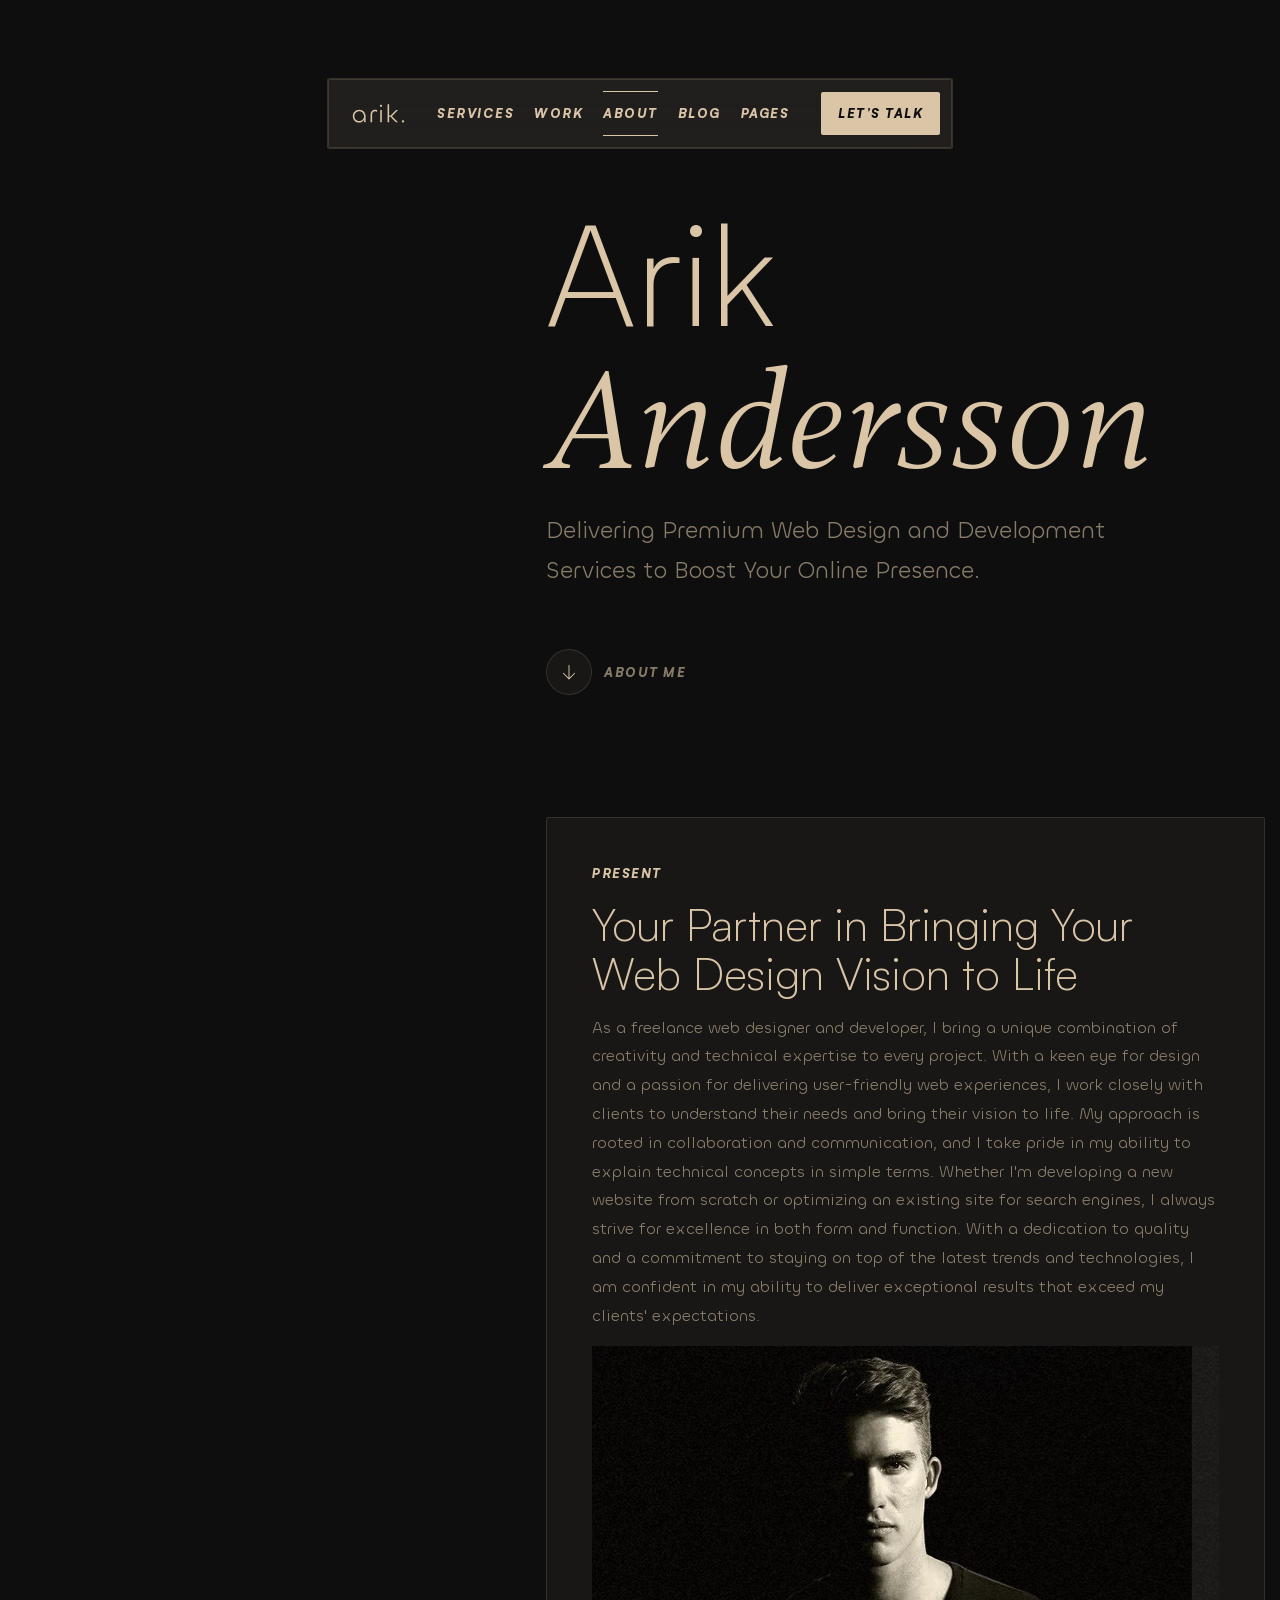
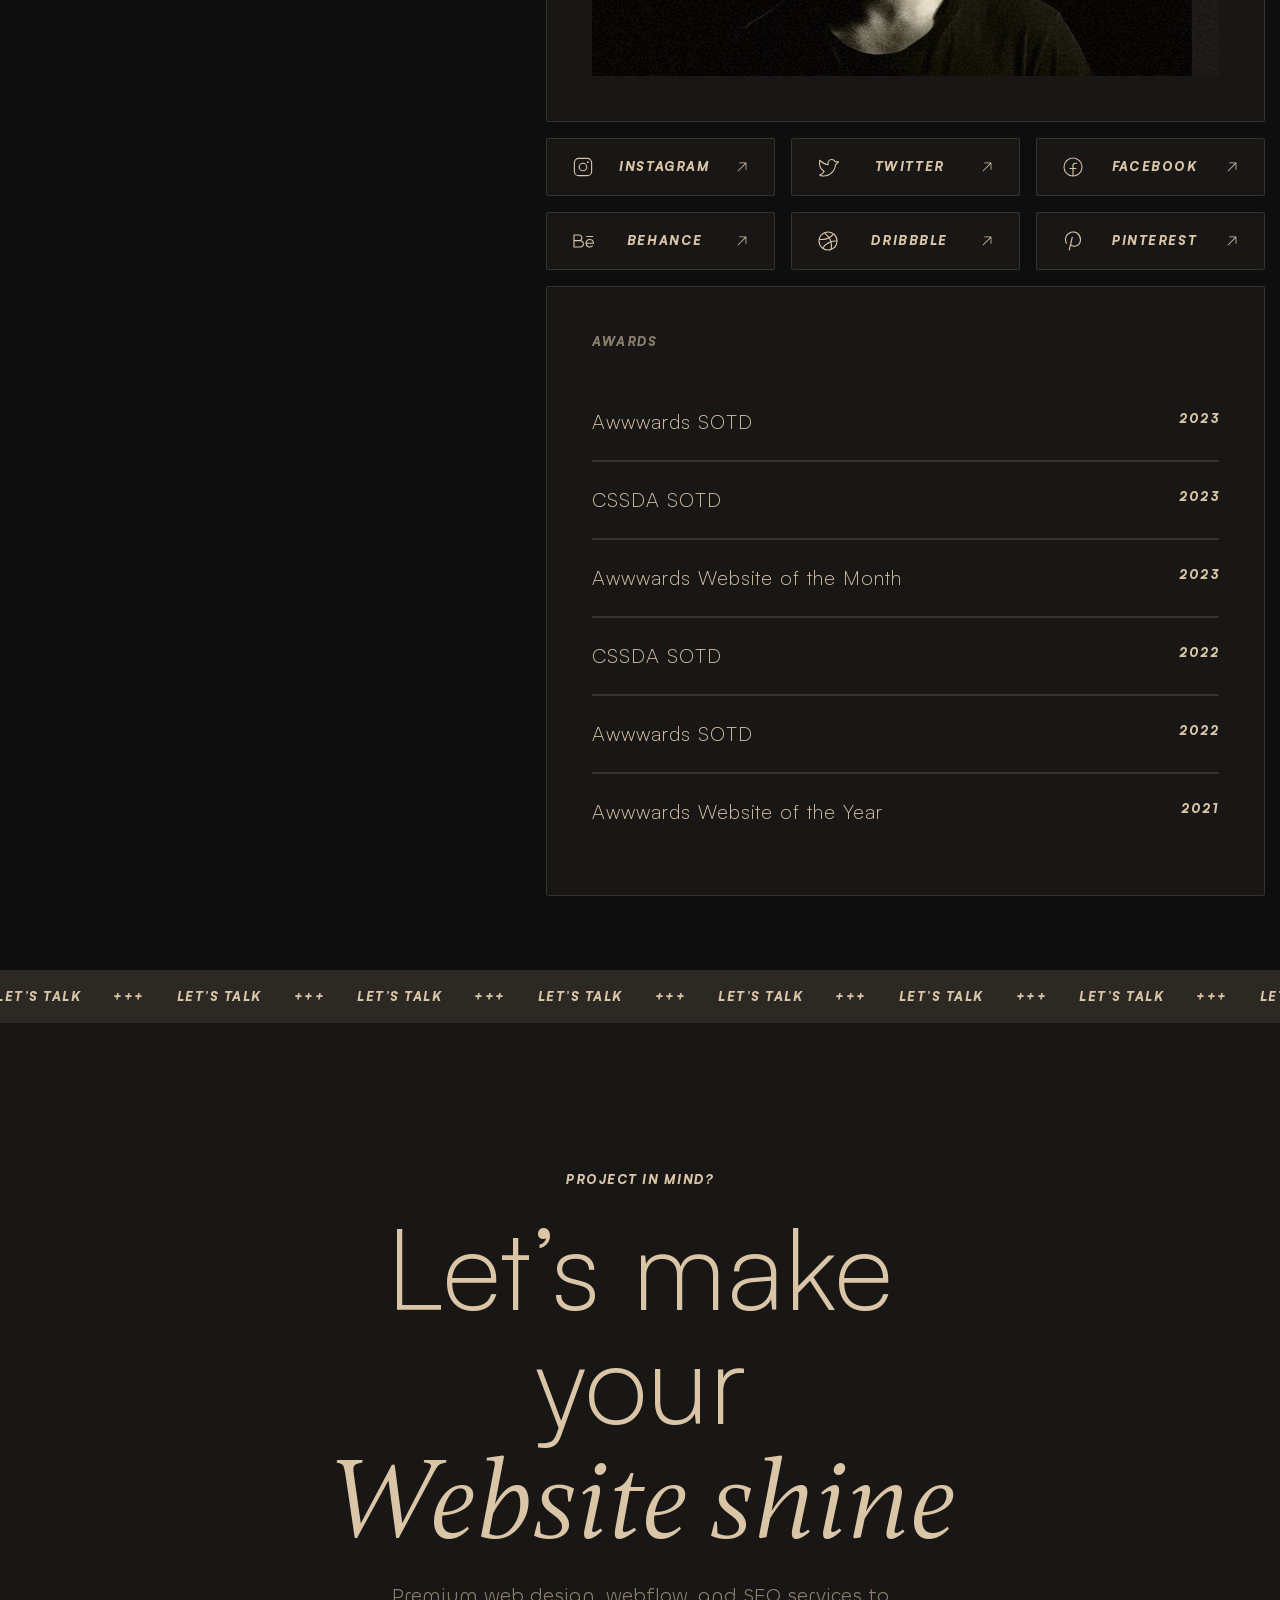
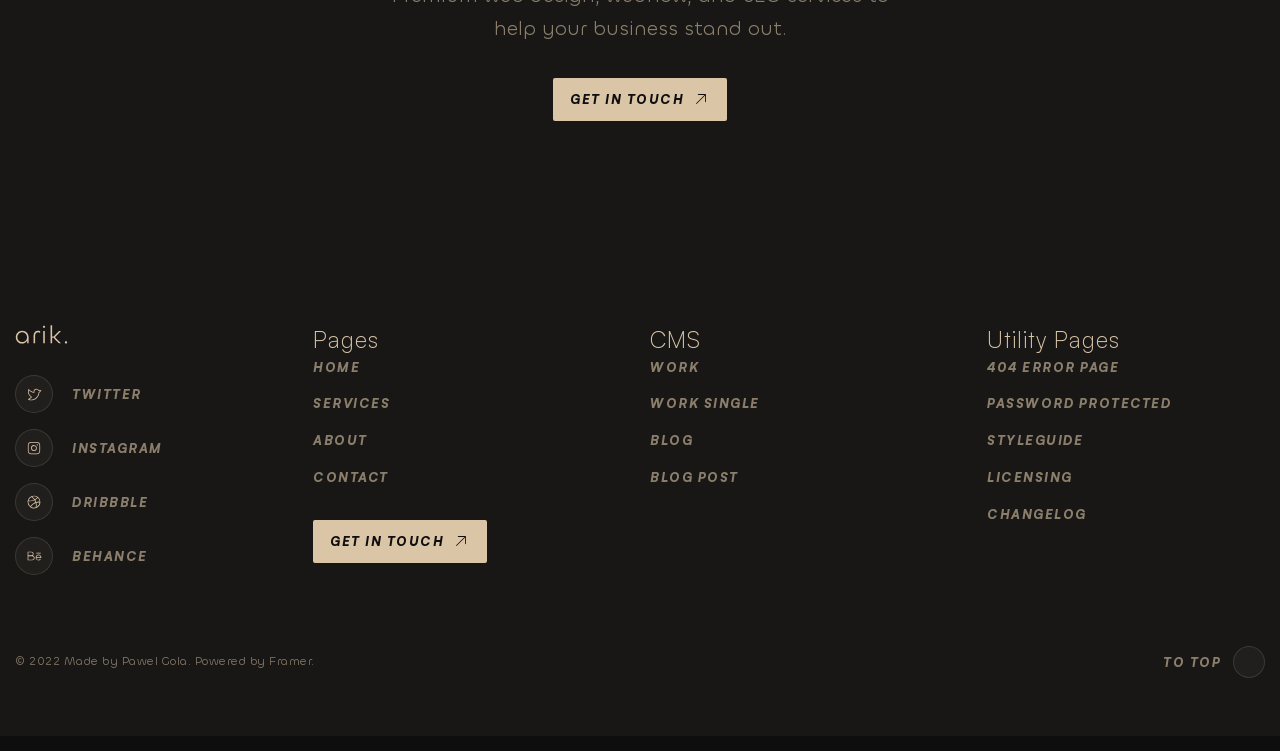
==== about.html @ 4233f66c "Updates" ====
<!doctype html>
<html lang="en">
	<head>
		<meta charset="UTF-8">
		<meta name="viewport" content="width=device-width, initial-scale=1.0">
		<link rel="preload" href="./assets/fonts/Satoshi-Regular.woff2" as="font" type="font/woff2" crossorigin="anonymous">
		<link rel="preload" href="./assets/fonts/Satoshi-MediumItalic.woff2" as="font" type="font/woff2" crossorigin="anonymous">
		<link rel="preload" href="./assets/fonts/Satoshi-Medium.woff2" as="font" type="font/woff2" crossorigin="anonymous">
		<link rel="preload" href="./assets/fonts/Satoshi-LightItalic.woff2" as="font" type="font/woff2" crossorigin="anonymous">
		<link rel="preload" href="./assets/fonts/Satoshi-Light.woff2" as="font" type="font/woff2" crossorigin="anonymous">
		<link rel="preload" href="./assets/fonts/Satoshi-Italic.woff2" as="font" type="font/woff2" crossorigin="anonymous">
		<link rel="preload" href="./assets/fonts/Satoshi-BoldItalic.woff2" as="font" type="font/woff2" crossorigin="anonymous">
		<link rel="preload" href="./assets/fonts/Satoshi-Bold.woff2" as="font" type="font/woff2" crossorigin="anonymous">
		<link rel="preload" href="./assets/fonts/Satoshi-BlackItalic.woff2" as="font" type="font/woff2" crossorigin="anonymous">
		<link rel="preload" href="./assets/fonts/Satoshi-Black.woff2" as="font" type="font/woff2" crossorigin="anonymous">
		<link rel="preload" href="./assets/fonts/Gambetta-VariableItalic.woff2" as="font" type="font/woff2" crossorigin="anonymous">
		<link rel="preload" href="./assets/fonts/Gambetta-Variable.woff2" as="font" type="font/woff2" crossorigin="anonymous">
		<link rel="preload" href="./assets/fonts/Gambetta-SemiboldItalic.woff2" as="font" type="font/woff2" crossorigin="anonymous">
		<link rel="preload" href="./assets/fonts/Gambetta-Semibold.woff2" as="font" type="font/woff2" crossorigin="anonymous">
		<link rel="preload" href="./assets/fonts/Gambetta-Regular.woff2" as="font" type="font/woff2" crossorigin="anonymous">
		<link rel="preload" href="./assets/fonts/Gambetta-MediumItalic.woff2" as="font" type="font/woff2" crossorigin="anonymous">
		<link rel="preload" href="./assets/fonts/Gambetta-Medium.woff2" as="font" type="font/woff2" crossorigin="anonymous">
		<link rel="preload" href="./assets/fonts/Gambetta-LightItalic.woff2" as="font" type="font/woff2" crossorigin="anonymous">
		<link rel="preload" href="./assets/fonts/Gambetta-Light.woff2" as="font" type="font/woff2" crossorigin="anonymous">
		<link rel="preload" href="./assets/fonts/Gambetta-Italic.woff2" as="font" type="font/woff2" crossorigin="anonymous">
		<link rel="preload" href="./assets/fonts/Gambetta-BoldItalic.woff2" as="font" type="font/woff2" crossorigin="anonymous">
		<link rel="preload" href="./assets/fonts/Gambetta-Bold.woff2" as="font" type="font/woff2" crossorigin="anonymous">
		<link rel="preload" href="./assets/fonts/Chillax-Semibold.woff2" as="font" type="font/woff2" crossorigin="anonymous">
		<link rel="preload" href="./assets/fonts/Chillax-Regular.woff2" as="font" type="font/woff2" crossorigin="anonymous">
		<link rel="preload" href="./assets/fonts/Chillax-Medium.woff2" as="font" type="font/woff2" crossorigin="anonymous">
		<link rel="preload" href="./assets/fonts/Chillax-Light.woff2" as="font" type="font/woff2" crossorigin="anonymous">
		<link rel="preload" href="./assets/fonts/Chillax-Extralight.woff2" as="font" type="font/woff2" crossorigin="anonymous">
		<link rel="preload" href="./assets/fonts/Chillax-Bold.woff2" as="font" type="font/woff2" crossorigin="anonymous">
		<link rel="shortcut icon" href="./assets/img/favicon.ico">
		<title>Arik page</title>
		<script type="module" crossorigin="" src="./js/common.min.js?v=1779692526344"></script>
		<script type="module" crossorigin="" src="./js/main.min.js?v=1779692526344"></script>
		<script type="module" crossorigin="" src="./js/social.min.js?v=1779692526344"></script>
		<script type="module" crossorigin="" src="./js/showcase.min.js?v=1779692526344"></script>
		<link rel="stylesheet" crossorigin="" href="./css/main.min.css?v=1779692526344">
		<link rel="stylesheet" crossorigin="" href="./css/social.min.css?v=1779692526344">
		<link rel="stylesheet" crossorigin="" href="./css/showcase.min.css?v=1779692526344">
		<link rel="stylesheet" crossorigin="" href="./css/about.min.css?v=1779692526344">
	</head>
	<body>
		<div class="wrapper">
			<header data-fls-header="" class="header" data-fls-header-scroll="" data-fls-header-scroll-show="">
				<div class="header__container">
					<div class="header__body">
						<div class="header__logo">
							<a href="/" class="logo">
								<img class="logo__img" src="./assets/img/logo/logo.svg" alt="Logo">
							</a>
						</div>
						<div class="header__menu menu">
							<nav class="menu__body">
								<ul class="menu__list">
									<li class="menu__item">
										<a href="#" class="menu__link">Services</a>
									</li>
									<li class="menu__item">
										<a href="#" class="menu__link">Work</a>
									</li>
									<li class="menu__item menu__item_active">
										<a href="#" class="menu__link">About</a>
									</li>
									<li class="menu__item">
										<a href="#" class="menu__link">Blog</a>
									</li>
									<li class="menu__item">
										<a href="#" class="menu__link">Pages</a>
									</li>
								</ul>
							</nav>
						</div>
						<a href="#" data-fls-buttons="" class="button button_colored">Let’s talk</a>
						<button type="button" data-fls-menu="" class="icon-menu">
							<span></span>
						</button>
					</div>
				</div>
			</header>
			<main class="page page_about">
				<section class="showcase" data-fls-showcase="">
					<div class="showcase__container">
						<div class="showcase-aside" data-fls-dynamic=".showcase-main__heading, 991.98, 1">
							<div class="showcase-aside__img">
								<picture>
									<source media="(max-width: 600px)" srcset="./assets/img/hero/hero-600.webp" type="image/webp">
									<source srcset="./assets/img/hero/hero.webp" type="image/webp">
									<img alt="showcase hero" src="./assets/img/hero/hero.webp">
								</picture>
							</div>
						</div>
						<div class="showcase-main">
							<div class="showcase-main__heading">
								<div data-fls-blockhead="" class="blockhead blockhead_large">
									<div class="blockhead__content">
										<h1 class="blockhead__title">
											Arik
											<br>
											<span class="blockhead__subtitle">Andersson</span>
										</h1>
										<!-- text -->
										<div class="blockhead__text">
											<p>
												Delivering Premium Web Design and Development
								Services to Boost Your Online Presence.
											</p>
										</div>
									</div>
								</div>
								<button class="link link_large link_down" data-fls-buttonslink="" data-fls-scrollto-header="" data-fls-scrollto=".showcase-present">
									<span class="link__icon">
										<svg>
											<use xlink:href="./assets/img/spritemap.svg#sprite-arrow-down-light"></use>
										</svg>
									</span>
									<span class="link__text">About Me</span>
								</button>
							</div>
							<div class="showcase-content">
								<article class="showcase-content__present showcase-present">
									<div class="showcase-present__label">Present</div>
									<div class="showcase-present__title">
										<h2>Your Partner in Bringing Your Web Design Vision to
							Life</h2>
									</div>
									<div class="showcase-present__text">
										<p>
											As a freelance web designer and developer, I bring a
							unique combination of creativity and technical expertise
							to every project. With a keen eye for design and a
							passion for delivering user-friendly web experiences, I
							work closely with clients to understand their needs and
							bring their vision to life. My approach is rooted in
							collaboration and communication, and I take pride in my
							ability to explain technical concepts in simple terms.
							Whether I'm developing a new website from scratch or
							optimizing an existing site for search engines, I always
							strive for excellence in both form and function. With a
							dedication to quality and a commitment to staying on top
							of the latest trends and technologies, I am confident in
							my ability to deliver exceptional results that exceed my
							clients' expectations.
										</p>
									</div>
									<div class="showcase-present__img">
										<picture>
											<source media="(max-width: 600px)" srcset="./assets/img/showcase/showcase-600.webp" type="image/webp">
											<source srcset="./assets/img/showcase/showcase.webp" type="image/webp">
											<img alt="showcase profile" src="./assets/img/showcase/showcase.webp">
										</picture>
									</div>
								</article>
								<div class="showcase-content__social showcase-social">
									<div class="showcase-social__list">
										<a href="#" target="_blank" class="social-link" data-fls-social="">
											<span class="social-link__icon">
												<svg class="social-link__svg">
													<use xlink:href="./assets/img/spritemap.svg#sprite-instagram-logo-light"></use>
												</svg>
											</span>
											<span class="social-link__text">Instagram</span>
											<span class="social-link__arrow">
												<svg class="social-link__svg">
													<use xlink:href="./assets/img/spritemap.svg#sprite-arrow-up-right-light"></use>
												</svg>
											</span>
										</a>
										<a href="#" target="_blank" class="social-link" data-fls-social="">
											<span class="social-link__icon">
												<svg class="social-link__svg">
													<use xlink:href="./assets/img/spritemap.svg#sprite-twitter-logo-light"></use>
												</svg>
											</span>
											<span class="social-link__text">twitter</span>
											<span class="social-link__arrow">
												<svg class="social-link__svg">
													<use xlink:href="./assets/img/spritemap.svg#sprite-arrow-up-right-light"></use>
												</svg>
											</span>
										</a>
										<a href="#" target="_blank" class="social-link" data-fls-social="">
											<span class="social-link__icon">
												<svg class="social-link__svg">
													<use xlink:href="./assets/img/spritemap.svg#sprite-facebook-logo-light"></use>
												</svg>
											</span>
											<span class="social-link__text">facebook</span>
											<span class="social-link__arrow">
												<svg class="social-link__svg">
													<use xlink:href="./assets/img/spritemap.svg#sprite-arrow-up-right-light"></use>
												</svg>
											</span>
										</a>
										<a href="#" target="_blank" class="social-link" data-fls-social="">
											<span class="social-link__icon">
												<svg class="social-link__svg">
													<use xlink:href="./assets/img/spritemap.svg#sprite-behance-logo-light"></use>
												</svg>
											</span>
											<span class="social-link__text">behance</span>
											<span class="social-link__arrow">
												<svg class="social-link__svg">
													<use xlink:href="./assets/img/spritemap.svg#sprite-arrow-up-right-light"></use>
												</svg>
											</span>
										</a>
										<a href="#" target="_blank" class="social-link" data-fls-social="">
											<span class="social-link__icon">
												<svg class="social-link__svg">
													<use xlink:href="./assets/img/spritemap.svg#sprite-dribbble-logo-light"></use>
												</svg>
											</span>
											<span class="social-link__text">dribbble</span>
											<span class="social-link__arrow">
												<svg class="social-link__svg">
													<use xlink:href="./assets/img/spritemap.svg#sprite-arrow-up-right-light"></use>
												</svg>
											</span>
										</a>
										<a href="#" target="_blank" class="social-link" data-fls-social="">
											<span class="social-link__icon">
												<svg class="social-link__svg">
													<use xlink:href="./assets/img/spritemap.svg#sprite-pinterest-logo-light"></use>
												</svg>
											</span>
											<span class="social-link__text">pinterest</span>
											<span class="social-link__arrow">
												<svg class="social-link__svg">
													<use xlink:href="./assets/img/spritemap.svg#sprite-arrow-up-right-light"></use>
												</svg>
											</span>
										</a>
									</div>
								</div>
								<div class="showcase-content__awards showcase-awards">
									<div class="showcase-awards__label">Awards</div>
									<div class="showcase-awards__list">
										<div class="showcase-awards__item">
											<div class="showcase-awards__award">Awwwards SOTD</div>
											<time datetime="2023" class="showcase-awards__year">2023</time>
										</div>
										<div class="showcase-awards__item">
											<div class="showcase-awards__award">CSSDA SOTD</div>
											<time datetime="2023" class="showcase-awards__year">2023</time>
										</div>
										<div class="showcase-awards__item">
											<div class="showcase-awards__award">Awwwards Website of
								the Month</div>
											<time datetime="2023" class="showcase-awards__year">2023</time>
										</div>
										<div class="showcase-awards__item">
											<div class="showcase-awards__award">CSSDA SOTD</div>
											<time datetime="2022" class="showcase-awards__year">2022</time>
										</div>
										<div class="showcase-awards__item">
											<div class="showcase-awards__award">Awwwards SOTD</div>
											<time datetime="2022" class="showcase-awards__year">2022</time>
										</div>
										<div class="showcase-awards__item">
											<div class="showcase-awards__award">Awwwards Website of
								the Year</div>
											<time datetime="2023" class="showcase-awards__year">2021</time>
										</div>
									</div>
								</div>
							</div>
						</div>
					</div>
				</section>
			</main>
			<section class="service" data-fls-service="" data-fls-watcher="" data-fls-watcher-once="">
				<div class="talk" data-fls-talk="">
					<div class="talk__content" data-fls-marquee="" data-fls-marquee-speed="300" data-fls-marquee-direction="right">
						<div class="talk__item">Let’s talk</div>
						<div class="talk__item talk__item_divider">+++</div>
					</div>
				</div>
				<div class="service__container">
					<div class="service__content">
						<div data-fls-blockhead="" class="blockhead">
							<div class="blockhead__container">
								<div class="blockhead__content">
									<!-- label -->
									<div class="blockhead__label">Project in mind?</div>
									<!-- title -->
									<h2 class="blockhead__title">
										Let’s make your
										<br>
										<span class="blockhead__subtitle">Website shine</span>
									</h2>
									<div class="blockhead__text">
										<p>Premium web design, webflow, and SEO services to help your business stand out.</p>
									</div>
								</div>
							</div>
						</div>
						<button type="button" data-fls-buttons="" class="button button_icon button_colored">
							Get in touch
							<svg>
								<use xlink:href="./assets/img/spritemap.svg#sprite-arrow-up-right-light"></use>
							</svg>
						</button>
					</div>
				</div>
			</section>
			<footer data-fls-footer="" class="footer">
				<div class="footer__container">
					<div class="footer__content">
						<div class="footer-body">
							<div class="footer-body__content">
								<a href="/" class="logo">
									<img class="logo__img" src="./assets/img/logo/logo.svg" alt="Logo" loading="lazy" decoding="async">
								</a>
								<ul class="footer-body__list">
									<li class="footer-body__item">
										<a href="#" class="badge" data-fls-badge="" data-social-link="twitter">
											<svg>
												<use xlink:href="./assets/img/spritemap.svg#sprite-twitter-logo-light"></use>
											</svg>
										</a>
									</li>
									<li class="footer-body__item">
										<a href="#" class="badge" data-fls-badge="" data-social-link="instagram">
											<svg>
												<use xlink:href="./assets/img/spritemap.svg#sprite-instagram-logo-light"></use>
											</svg>
										</a>
									</li>
									<li class="footer-body__item">
										<a href="#" class="badge" data-fls-badge="" data-social-link="Dribbble">
											<svg>
												<use xlink:href="./assets/img/spritemap.svg#sprite-dribbble-logo-light"></use>
											</svg>
										</a>
									</li>
									<li class="footer-body__item">
										<a href="#" class="badge" data-fls-badge="" data-social-link="Behance">
											<svg>
												<use xlink:href="./assets/img/spritemap.svg#sprite-behance-logo-light"></use>
											</svg>
										</a>
									</li>
								</ul>
							</div>
							<div class="footer-nav">
								<div class="footer-nav__menus" data-fls-spollers="768.98">
									<details class="footer-nav__menu">
										<summary class="spollers__title footer-nav__title">
											<h5>Pages</h5>
										</summary>
										<div class="footer-nav__wrapper">
											<ul class="footer-nav__list">
												<li class="footer-nav__item">
													<a href="#" class="footer-nav__link">Home</a>
												</li>
												<li class="footer-nav__item">
													<a href="#" class="footer-nav__link">Services</a>
												</li>
												<li class="footer-nav__item">
													<a href="#" class="footer-nav__link">About</a>
												</li>
												<li class="footer-nav__item">
													<a href="#" class="footer-nav__link">Contact</a>
												</li>
											</ul>
											<button type="button" data-fls-buttons="" class="button button_icon button_colored">
												Get in touch
												<svg>
													<use xlink:href="./assets/img/spritemap.svg#sprite-arrow-up-right-light"></use>
												</svg>
											</button>
										</div>
									</details>
									<details class="footer-nav__menu">
										<summary class="spollers__title footer-nav__title">
											<h5>CMS</h5>
										</summary>
										<ul class="footer-nav__list">
											<li class="footer-nav__item">
												<a href="#" class="footer-nav__link">Work</a>
											</li>
											<li class="footer-nav__item">
												<a href="#" class="footer-nav__link">Work Single</a>
											</li>
											<li class="footer-nav__item">
												<a href="#" class="footer-nav__link">Blog</a>
											</li>
											<li class="footer-nav__item">
												<a href="#" class="footer-nav__link">Blog Post</a>
											</li>
										</ul>
									</details>
									<details class="footer-nav__menu">
										<summary class="spollers__title footer-nav__title">
											<h5>Utility Pages</h5>
										</summary>
										<ul class="footer-nav__list">
											<li class="footer-nav__item">
												<a href="#" class="footer-nav__link">404 Error
										Page</a>
											</li>
											<li class="footer-nav__item">
												<a href="#" class="footer-nav__link">Password
										Protected</a>
											</li>
											<li class="footer-nav__item">
												<a href="#" class="footer-nav__link">Styleguide</a>
											</li>
											<li class="footer-nav__item">
												<a href="#" class="footer-nav__link">Licensing</a>
											</li>
											<li class="footer-nav__item">
												<a href="#" class="footer-nav__link">Changelog</a>
											</li>
										</ul>
									</details>
								</div>
							</div>
						</div>
						<div class="footer-bottom">
							<div class="footer-bottom__copy">© 2022 Made by Pawel Gola. Powered by Framer.</div>
							<button class="link link_up" data-fls-buttonslink="" data-fls-scrollto="main">
								<span class="link__text">To Top</span>
								<span class="link__icon">
									<svg>
										<use xlink:href="./assets/img/spritemap.svg__461badb6#sprite-arrow-down-light"></use>
									</svg>
								</span>
							</button>
						</div>
					</div>
				</div>
			</footer>
		</div>
	</body>
</html>
---- css/main.min.css ----
*{border:0;margin:0;padding:0}*,:after,:before{box-sizing:border-box}:after,:before{display:inline-block}body,html{height:100%}body{line-height:1;scrollbar-gutter:stable;text-size-adjust:100%;-webkit-font-smoothing:antialiased;-moz-osx-font-smoothing:grayscale}button,input,textarea{background-color:transparent;color:inherit;font-family:inherit;font-size:inherit;line-height:inherit}input,textarea{width:100%}label{display:inline-block}button,option,select{cursor:pointer}a{color:inherit;display:inline-block;text-decoration:none}ul li{list-style:none}img{height:auto;max-width:100%;vertical-align:middle}h1,h2,h3,h4,h5,h6{font-size:inherit;font-weight:inherit}address{font-style:normal}@font-face{font-display:swap;font-family:Satoshi;font-style:normal;font-weight:400;src:url(../assets/fonts/Satoshi-Regular.woff2) format("woff2")}@font-face{font-display:swap;font-family:Satoshi;font-style:normal;font-weight:400;src:url(../assets/fonts/Satoshi-MediumItalic.woff2) format("woff2")}@font-face{font-display:swap;font-family:Satoshi;font-style:normal;font-weight:500;src:url(../assets/fonts/Satoshi-Medium.woff2) format("woff2")}@font-face{font-display:swap;font-family:Satoshi;font-style:normal;font-weight:400;src:url(../assets/fonts/Satoshi-LightItalic.woff2) format("woff2")}@font-face{font-display:swap;font-family:Satoshi;font-style:normal;font-weight:300;src:url(../assets/fonts/Satoshi-Light.woff2) format("woff2")}@font-face{font-display:swap;font-family:Satoshi;font-style:italic;font-weight:400;src:url(../assets/fonts/Satoshi-Italic.woff2) format("woff2")}@font-face{font-display:swap;font-family:Satoshi;font-style:normal;font-weight:400;src:url(../assets/fonts/Satoshi-BoldItalic.woff2) format("woff2")}@font-face{font-display:swap;font-family:Satoshi;font-style:normal;font-weight:700;src:url(../assets/fonts/Satoshi-Bold.woff2) format("woff2")}@font-face{font-display:swap;font-family:Satoshi;font-style:normal;font-weight:400;src:url(../assets/fonts/Satoshi-BlackItalic.woff2) format("woff2")}@font-face{font-display:swap;font-family:Satoshi;font-style:normal;font-weight:900;src:url(../assets/fonts/Satoshi-Black.woff2) format("woff2")}@font-face{font-display:swap;font-family:Gambetta;font-style:normal;font-weight:400;src:url(../assets/fonts/Gambetta-VariableItalic.woff2) format("woff2")}@font-face{font-display:swap;font-family:Gambetta;font-style:normal;font-weight:400;src:url(../assets/fonts/Gambetta-Variable.woff2) format("woff2")}@font-face{font-display:swap;font-family:Gambetta;font-style:normal;font-weight:400;src:url(../assets/fonts/Gambetta-SemiboldItalic.woff2) format("woff2")}@font-face{font-display:swap;font-family:Gambetta;font-style:normal;font-weight:600;src:url(../assets/fonts/Gambetta-Semibold.woff2) format("woff2")}@font-face{font-display:swap;font-family:Gambetta;font-style:normal;font-weight:400;src:url(../assets/fonts/Gambetta-Regular.woff2) format("woff2")}@font-face{font-display:swap;font-family:Gambetta;font-style:normal;font-weight:400;src:url(../assets/fonts/Gambetta-MediumItalic.woff2) format("woff2")}@font-face{font-display:swap;font-family:Gambetta;font-style:normal;font-weight:500;src:url(../assets/fonts/Gambetta-Medium.woff2) format("woff2")}@font-face{font-display:swap;font-family:Gambetta;font-style:normal;font-weight:400;src:url(../assets/fonts/Gambetta-LightItalic.woff2) format("woff2")}@font-face{font-display:swap;font-family:Gambetta;font-style:normal;font-weight:300;src:url(../assets/fonts/Gambetta-Light.woff2) format("woff2")}@font-face{font-display:swap;font-family:Gambetta;font-style:italic;font-weight:400;src:url(../assets/fonts/Gambetta-Italic.woff2) format("woff2")}@font-face{font-display:swap;font-family:Gambetta;font-style:normal;font-weight:400;src:url(../assets/fonts/Gambetta-BoldItalic.woff2) format("woff2")}@font-face{font-display:swap;font-family:Gambetta;font-style:normal;font-weight:700;src:url(../assets/fonts/Gambetta-Bold.woff2) format("woff2")}@font-face{font-display:swap;font-family:Chillax;font-style:normal;font-weight:600;src:url(../assets/fonts/Chillax-Semibold.woff2) format("woff2")}@font-face{font-display:swap;font-family:Chillax;font-style:normal;font-weight:400;src:url(../assets/fonts/Chillax-Regular.woff2) format("woff2")}@font-face{font-display:swap;font-family:Chillax;font-style:normal;font-weight:500;src:url(../assets/fonts/Chillax-Medium.woff2) format("woff2")}@font-face{font-display:swap;font-family:Chillax;font-style:normal;font-weight:300;src:url(../assets/fonts/Chillax-Light.woff2) format("woff2")}@font-face{font-display:swap;font-family:Chillax;font-style:normal;font-weight:200;src:url(../assets/fonts/Chillax-Extralight.woff2) format("woff2")}@font-face{font-display:swap;font-family:Chillax;font-style:normal;font-weight:700;src:url(../assets/fonts/Chillax-Bold.woff2) format("woff2")}@font-face{font-display:swap;font-family:iconfont;src:url(E://Programming/PROJECTS/arik/src/assets/svgicons/preview/iconfont.woff2?0e94d28a0987ed8c130369ebcd259427) format("woff2")}[class*="--icon-"]:before{font-family:iconfont}[class*="--icon-youtube-logo-light"]:before{content:"\f101"}[class*="--icon-whatsapp-logo-light"]:before{content:"\f102"}[class*="--icon-twitter-logo-light"]:before{content:"\f103"}[class*="--icon-twitch-logo-light"]:before{content:"\f104"}[class*="--icon-tiktok-logo-light"]:before{content:"\f105"}[class*="--icon-plus-light"]:before{content:"\f106"}[class*="--icon-pinterest-logo-light"]:before{content:"\f107"}[class*="--icon-phone-light"]:before{content:"\f108"}[class*="--icon-minus-light"]:before{content:"\f109"}[class*="--icon-link-light"]:before{content:"\f10a"}[class*="--icon-instagram-logo-light"]:before{content:"\f10b"}[class*="--icon-info-light"]:before{content:"\f10c"}[class*="--icon-facebook-logo-light"]:before{content:"\f10d"}[class*="--icon-envelope-simple-light"]:before{content:"\f10e"}[class*="--icon-dribbble-logo-light"]:before{content:"\f10f"}[class*="--icon-check-light"]:before{content:"\f110"}[class*="--icon-behance-logo-light"]:before{content:"\f111"}[class*="--icon-arrow-up-right-light"]:before{content:"\f112"}[class*="--icon-arrow-up-light"]:before{content:"\f113"}[class*="--icon-arrow-up-left-light"]:before{content:"\f114"}[class*="--icon-arrow-right-light"]:before{content:"\f115"}[class*="--icon-arrow-left-light"]:before{content:"\f116"}[class*="--icon-arrow-down-right-light"]:before{content:"\f117"}[class*="--icon-arrow-down-light"]:before{content:"\f118"}[class*="--icon-arrow-down-left-light"]:before{content:"\f119"}:root{--text-default:#dac5a7;--text-muted:hsla(35,41%,75%,.6);--text-inverse:#0e0e0e;--text-inverse-muted:hsla(0,0%,100%,.6);--background-default:#0e0e0e;--background-primary:#dac5a7;--background-secondary:#1a1a1a;--background-muted:hsla(35,41%,75%,.05);--background-muted-2:hsla(0,0%,100%,.07);--border-default:hsla(35,41%,75%,.15);--border-inverse:hsla(0,0%,100%,.12);--icon-default:#dac5a7;--icon-inverse:#0e0e0e;--fontChillax:"Chillax",sans-serif;--fontGambetta:"Gambetta",sans-serif}@keyframes fade-up{0%{opacity:0;translate:0 20%}to{opacity:1;translate:0 0}}@keyframes slide-bottom{0%{opacity:0;transform:translateY(0)}to{opacity:1;transform:translateY(100%)}}html{position:relative;scrollbar-color:var(--text-default,#dac5a7) var(--background-default,#0e0e0e);scrollbar-width:thin}html:after{background-color:var(--background-default,#0e0e0e);content:"";height:100%;left:0;opacity:1;position:absolute;top:0;transition:opacity 2s ease 0s;width:100%;z-index:1000}html[data-fls-loaded]:after{opacity:0;pointer-events:none}body{background-color:var(--background-default,#0e0e0e);color:var(--text-default);font-family:Satoshi,sans-serif;font-size:1rem;min-width:20rem}[data-fls-scrolllock] body{overflow:hidden;overscroll-behavior:none;touch-action:none}.wrapper{display:flex;flex-direction:column;min-height:100%;overflow:clip}.wrapper>main{flex:1 1 auto}.wrapper>*{min-width:0}[class*=__container]{margin:0 auto;max-width:90rem;padding-left:.9375rem;padding-right:.9375rem}.page{display:flex;flex-direction:column;opacity:0}[data-fls-loaded] .page{opacity:1}[data-fls-loaded] .page section:first-child{animation:fade-up 1s ease .5s forwards;opacity:0}.page section[data-fls-watcher] .blockhead{opacity:0;transition:translate 1.7s ease .4s,opacity 1.7s ease .4s;translate:0 15%}.page section.--watcher-view .blockhead{opacity:1;translate:0 0}[data-fls-spollers] summary{list-style:none}[data-fls-spollers] summary::-webkit-details-marker,[data-fls-spollers] summary::marker{display:none}.spollers__item{backdrop-filter:blur(1.875rem);background:var(--background-muted,hsla(35,41%,75%,.05));border:.0625rem solid var(--border-default,hsla(35,41%,75%,.15));border-radius:.125rem;display:grid}.spollers__title{cursor:default;font-size:1.5rem;font-weight:300;letter-spacing:.04em;line-height:1.3;list-style:none;position:relative;text-align:left;width:100%}.spollers__title::-webkit-details-marker,.spollers__title::marker{display:none}.spollers__title:has(.spollers__icon){align-items:center;cursor:pointer;display:flex;gap:.625rem;justify-content:space-between}.spollers__title:has(.spollers__icon) .spollers__icon{align-items:center;aspect-ratio:1/1;border:.0625rem solid var(--border-default,hsla(35,41%,75%,.15));border-radius:31.25rem;display:flex;height:1.875rem;justify-content:center;transition:background .3s ease;width:1.875rem}.spollers__title:has(.spollers__icon) .spollers__svg{fill:var(--text-default,#dac5a7);height:.875rem;transition:fill .3s ease,rotate .3s ease;width:.875rem}.--spoller-init .spollers__title:not(:has(.spollers__icon)){cursor:pointer}.--spoller-init .spollers__title:not(:has(.spollers__icon)):after,.--spoller-init .spollers__title:not(:has(.spollers__icon)):before{background-color:var(--text-default);content:"";height:.09375rem;position:absolute;right:.625rem;top:50%;transition:transform .5s ease 0s;width:.75rem}.--spoller-init .spollers__title:not(:has(.spollers__icon)):before{transform:translate(-75%,-50%) rotate(40deg)}.--spoller-init .spollers__title:not(:has(.spollers__icon)):after{transform:translateY(-50%) rotate(-40deg)}.--spoller-init .spollers__title:not(:has(.spollers__icon)).--spoller-active:before{transform:translateX(-75%) rotate(-40deg)}.--spoller-init .spollers__title:not(:has(.spollers__icon)).--spoller-active:after{transform:rotate(40deg)}.--spoller-init .spollers__title:not(:has(.spollers__icon)).--spoller-active:after,.--spoller-init .spollers__title:not(:has(.spollers__icon)).--spoller-active:before{background-color:var(--text-muted,hsla(35,41%,75%,.6))}.spollers__body{color:var(--text-muted,hsla(35,41%,75%,.6));cursor:default;font-family:var(--fontChillax);font-size:1rem;font-weight:400;line-height:1.8}.spollers [open] .spollers__body{padding-top:1rem}.spollers [open] .spollers__icon{background:var(--background-primary)}.spollers [open] .spollers__svg{fill:var(--text-inverse,#000);rotate:45deg}.menu{display:flex;flex-grow:1;position:relative;z-index:5}.menu__list{align-items:flex-start;display:flex;flex-wrap:wrap;gap:.3125rem 1.25rem}.menu__item{color:var(--text-default);font-size:.8125rem;font-weight:400;letter-spacing:.09375rem;line-height:1.6;position:relative;text-transform:uppercase}.menu__item_active .menu__link:after,.menu__item_active .menu__link:before{width:100%}.menu__link{display:inline-flex;padding:.75rem 0}.menu__link:after{bottom:0;left:0}.menu__link:after,.menu__link:before{background:var(--text-default);content:"";height:.0625rem;position:absolute;transition:all .4s ease;width:0}.menu__link:before{right:0;top:0}.icon-menu{display:none}.header{align-items:center;pointer-events:none;position:absolute;z-index:5}.header,.header__container{display:flex;justify-content:center;width:100%}.header .button,.header .icon-menu,.header__logo{position:relative;z-index:5}.header__body{align-items:center;display:inline-flex;gap:2rem;justify-content:center;padding:.75rem .75rem .75rem 1.5rem;pointer-events:all;position:relative}.header__body,.header__body:before{background-color:var(--background-muted);border:.0625rem solid var(--border-default);border-radius:.125rem}.header__body:before{backdrop-filter:blur(.9375rem);content:" ";height:100%;left:0;position:absolute;top:0;width:100%;z-index:3}[data-fls-header-scroll]{left:0;position:sticky;right:0;top:0;z-index:50}[data-fls-header-scroll-show].--header-scroll{transform:translateY(-200%);transition:transform 1.2s}[data-fls-header-scroll-show].--header-show{transform:translate(0)}.footer{background:var(--background-muted,hsla(35,41%,75%,.05))}.footer__container{max-width:101.875rem;width:100%}.footer__content{display:flex;flex-direction:column}.footer-body{display:flex;position:relative}.footer-body__content{display:flex;flex:0 1 22%;flex-direction:column}.footer-body__list{display:flex;flex-direction:column;gap:1rem;position:sticky;top:5.625rem}.footer-body__item .badge{position:relative}.footer-body__item .badge:after{color:var(--text-muted,hsla(35,41%,75%,.6));content:attr(data-social-link);font-size:.8125rem;font-weight:400;left:calc(100% + 1.25rem);letter-spacing:.09375rem;line-height:160%;position:absolute;text-align:justify;text-transform:uppercase;top:50%;transition:all .4s ease;translate:0 -50%}.footer-nav{display:flex;flex:1 1 78%}.footer-nav__menus{display:grid;grid-template-columns:repeat(auto-fit,minmax(min(13.75rem,100%),1fr));width:100%}.footer-nav__menu{align-items:flex-start;display:flex;flex-direction:column}.footer-nav__menu[open]{gap:2rem}.footer-nav__title{color:var(--text-default,#dac5a7);font-size:1.25rem;font-weight:300;letter-spacing:.0625rem;line-height:140%;text-align:justify}.footer-nav__list{align-items:flex-start;align-self:stretch;color:var(--text-muted,hsla(35,41%,75%,.6));display:flex;flex-direction:column;font-size:.8125rem;font-weight:400;gap:1rem;letter-spacing:.09375rem;line-height:160%;text-align:justify;text-transform:uppercase}.footer-nav__item{transition:color .3s ease 0s}.footer-nav__wrapper{align-items:flex-start;display:flex;flex-direction:column;gap:2rem}.footer-bottom{align-items:center;display:flex;gap:4rem;justify-content:space-between}.footer-bottom__copy{color:var(--text-muted,hsla(35,41%,75%,.6));display:inline-flex;flex:1 1 50%;font-family:var(--fontChillax);font-size:.75rem;font-weight:400;letter-spacing:.03125rem;line-height:180%;text-align:justify}.footer-bottom .link{flex:0 0 auto}.talk__content{background:hsla(35,41%,75%,.1);border-radius:.125rem;display:flex;padding-block:1rem}.talk__item{font-size:.8125rem;font-style:normal;font-weight:400;letter-spacing:.09375rem;line-height:160%;margin-inline-end:2rem;text-transform:uppercase;user-select:none}.link,.talk__item{display:inline-flex}.link{gap:.75rem}.link,.link__icon{align-items:center}.link__icon{backdrop-filter:blur(.9375rem);background:var(--background-muted,hsla(35,41%,75%,.05));border:.0625rem solid var(--border-default,hsla(35,41%,75%,.15));border-radius:31.25rem;display:flex;gap:2rem;height:2rem;justify-content:center;padding:.5rem .75rem;transition:all .4s ease;width:2rem}.link__icon svg{fill:var(--text-default,#dac5a7);flex-shrink:0;height:1.125rem;transition:all .4s ease;width:1.125rem}.link__text{color:var(--text-default,#dac5a7);font-family:Satoshi;font-size:.8125rem;font-style:normal;font-weight:400;letter-spacing:.09375rem;line-height:1.6;text-transform:uppercase;transition:all .4s ease}.link_colored .link__icon{backdrop-filter:blur(.9375rem);background:var(--background-primary,#dac5a7);border-radius:31.25rem}.link_colored .link__icon svg{fill:var(--text-primary)}.link_up .link__text{color:var(--text-muted,hsla(35,41%,75%,.6))}.link_up .link__icon svg{transform:rotate(180deg)}.link_down .link__text{color:var(--text-muted,hsla(35,41%,75%,.6))}.link_down .link__icon svg{transform:rotate(0deg)}.link_large .link__icon{height:2.875rem;padding:.75rem 1rem;width:2.875rem}.link_large .link__icon svg{height:1.25rem;width:1.25rem}.button{align-items:center;backdrop-filter:blur(.9375rem);background:var(--background-muted,hsla(35,41%,75%,.05));border:.0625rem solid var(--border-default,hsla(35,41%,75%,.15));border-radius:.125rem;color:var(--text-default,#dac5a7);display:inline-flex;font-family:Satoshi;font-size:.8125rem;font-style:normal;font-weight:400;gap:.5rem;justify-content:center;letter-spacing:.09375rem;line-height:1.6;padding:.625rem 1rem;text-transform:uppercase;transition:all .4s ease}.button_large{padding:1rem 1.25rem}.button_icon svg{fill:var(--text-default,#dac5a7);height:1.125rem;transition:all .4s ease;width:1.125rem}.button_colored{background:var(--background-primary,#dac5a7);color:var(--text-inverse,#0e0e0e)}.button_colored svg{fill:var(--text-inverse,#0e0e0e)}.blockhead__content{display:flex;flex-direction:column;gap:1.25rem;place-items:center center}.blockhead__label{font-size:.8125rem;font-weight:400;letter-spacing:.09375rem;line-height:1.6;max-width:31.25rem;text-transform:uppercase}.blockhead__label,.blockhead__title{color:var(--text-default);cursor:default;text-align:center}.blockhead__title{font-weight:300;max-width:44.375rem}.blockhead__subtitle{cursor:default;font-family:Gambetta,sans-serif;font-style:italic;font-weight:300}.blockhead__text{color:var(--text-muted);cursor:default;font-family:Chillax,sans-serif;font-weight:400;line-height:1.7;max-width:31.25rem;text-align:center}.blockhead_large .blockhead__label{max-width:37.5rem}.blockhead_large .blockhead__title{max-width:63.4375rem}.blockhead_large .blockhead__text{max-width:37.5rem}.blockhead_small .blockhead__label{color:var(--text-muted,hsla(35,41%,75%,.6));font-size:.8125rem;font-weight:400;letter-spacing:.12em;line-height:1.6;max-width:37.5rem}.blockhead_small .blockhead__title{max-width:44.375rem}.blockhead_small .blockhead__text{max-width:37.5rem}.badge{align-items:center;backdrop-filter:blur(.9375rem);background:var(--background-muted,hsla(35,41%,75%,.05));border:.0625rem solid var(--border-default,hsla(35,41%,75%,.15));border-radius:31.25rem;display:flex;flex-direction:column;gap:2rem;height:2.375rem;justify-content:center;padding:.5rem .75rem;width:2.375rem}.badge,.badge svg{flex-shrink:0;transition:all .4s ease}.badge svg{fill:var(--text-default,#dac5a7);height:1rem;width:1rem}.badge_small{height:1.875rem;width:1.875rem}.badge_small svg{height:.875rem;width:.875rem}.badge_large{height:2.875rem;width:2.875rem}.badge_large svg{height:1.25rem;width:1.25rem}.badge_colored{background:var(--background-primary,#dac5a7)}.badge_colored svg{fill:var(--text-inverse,#0e0e0e)}.service{background:var(--background-muted,hsla(35,41%,75%,.05))}.service__content{align-items:center;display:flex;flex-direction:column;gap:2rem}.service .blockhead{opacity:0;transition:translate 1.7s ease .4s,opacity 1.7s ease .4s;translate:0 30%}.service.--watcher-view .blockhead{opacity:1;translate:0 0}@media (max-width:47.99875em) and (width <= 20em){.menu__body{padding-top:5rem}}@media (max-width:47.99875em) and (any-hover:none){.icon-menu{cursor:default}}@media (max-width:47.99875em){.menu__body{background-color:var(--background-muted);height:auto;left:100%;overflow:auto;padding:4.375rem .9375rem 1.875rem;position:fixed;top:0;transition:left .3s;width:100%;z-index:2}[data-fls-menu-open] .menu__body,[data-fls-menu-open] .menu__body:before{left:0}.menu__list{align-items:flex-end;flex-direction:column}.menu{z-index:2}.icon-menu{display:block;height:1.125rem;position:relative;width:1.875rem;z-index:5}.icon-menu span,.icon-menu:after,.icon-menu:before{background-color:var(--text-default);content:"";height:.125rem;position:absolute;right:0;transition:all .3s ease 0s;width:100%}.icon-menu:before{top:0}.icon-menu:after{bottom:0}.icon-menu span{top:calc(50% - .0625rem)}[data-fls-menu-open] .icon-menu span{width:0}[data-fls-menu-open] .icon-menu:before{top:calc(50% - .0625rem);transform:rotate(-45deg)}[data-fls-menu-open] .icon-menu:after{bottom:calc(50% - .0625rem);transform:rotate(45deg)}.header__body{gap:1.25rem;padding:.75rem;width:100%}.footer-body__item .badge:after{content:none}.footer-bottom .link__text{display:none}}@media (width <= 20em){.page{gap:1.5rem}.spollers__item{padding:1.5rem}.spollers__title{font-size:1.125rem}.header{top:.625rem}[data-fls-header-scroll]{padding-top:.3125rem}.footer__container{padding-block:1.25rem}.footer__content{gap:1.25rem}.footer-body,.footer-body__content{gap:1rem}.footer-nav__menus{gap:2rem}.blockhead__title{font-size:1.875rem}.blockhead__text,.blockhead_large .blockhead__label{font-size:.9375rem}.blockhead_large .blockhead__title{font-size:2.1875rem}.blockhead_large .blockhead__text{font-size:1.125rem}.blockhead_small .blockhead__title{font-size:2.5rem}.blockhead_small .blockhead__text{font-size:1rem}.service__container{padding-block:3.75rem}}@media (max-width:47.99875em) and (width > 90em){.menu__body{padding-top:11.25rem}}@media (width > 20em) and (width <= 90em){.page{gap:clamp(1.5rem,.14285714285625rem + 6.7857142857vw,6.25rem)}.spollers__item{padding:clamp(1.5rem,1.07142857143125rem + 2.1428571429vw,3rem)}.spollers__title{font-size:clamp(1.125rem,1.01785714285625rem + .5357142857vw,1.5rem)}.header{top:clamp(.625rem,-.05357142856875rem + 3.3928571429vw,3rem)}[data-fls-header-scroll]{padding-top:clamp(.3125rem,-.3125rem + 3.125vw,2.5rem)}.footer__container{padding-block:clamp(1.25rem,.4642857142875rem + 3.9285714286vw,4rem)}.footer__content{gap:clamp(1.25rem,.17857142856875rem + 5.3571428571vw,5rem)}.footer-body,.footer-body__content{gap:clamp(1rem,.7142857142875rem + 1.4285714286vw,2rem)}.footer-nav__menus{gap:clamp(2rem,1.42857142856875rem + 2.8571428571vw,4rem)}.blockhead__title{font-size:clamp(1.875rem,.125rem + 8.75vw,8rem)}.blockhead__text,.blockhead_large .blockhead__label{font-size:clamp(.9375rem,.8482142857125rem + .4464285714vw,1.25rem)}.blockhead_large .blockhead__title{font-size:clamp(2.1875rem,-.04464285714375rem + 11.1607142857vw,10rem)}.blockhead_large .blockhead__text{font-size:clamp(1.125rem,1.01785714285625rem + .5357142857vw,1.5rem)}.blockhead_small .blockhead__title{font-size:clamp(2.5rem,1.7857142857125rem + 3.5714285714vw,5rem)}.blockhead_small .blockhead__text{font-size:clamp(1rem,.92857142856875rem + .3571428571vw,1.25rem)}.service__container{padding-block:clamp(3.75rem,1.9642857142875rem + 8.9285714286vw,10rem)}}@media (min-width:47.99875em){.menu__link{display:flex;justify-content:center}}@media (max-width:47.99875em) and (width > 20em) and (width <= 90em){.menu__body{padding-top:clamp(5rem,3.2142857142875rem + 8.9285714286vw,11.25rem)}}@media (width > 90em){.page{gap:6.25rem}.spollers__item{padding:3rem}.spollers__title{font-size:1.5rem}.header{top:3rem}[data-fls-header-scroll]{padding-top:2.5rem}.footer__container{padding-block:4rem}.footer__content{gap:5rem}.footer-body,.footer-body__content{gap:2rem}.footer-nav__menus{gap:4rem}.blockhead__title{font-size:8rem}.blockhead__text,.blockhead_large .blockhead__label{font-size:1.25rem}.blockhead_large .blockhead__title{font-size:10rem}.blockhead_large .blockhead__text{font-size:1.5rem}.blockhead_small .blockhead__title{font-size:5rem}.blockhead_small .blockhead__text{font-size:1.25rem}.service__container{padding-block:10rem}}@media (any-hover:hover){.spollers__title:has(.spollers__icon):hover .spollers__icon{background:var(--background-primary)}.spollers__title:has(.spollers__icon):hover .spollers__svg{fill:var(--text-inverse,#000)}.menu__link:hover{color:var(--text-muted)}.menu__link:hover:after,.menu__link:hover:before{width:100%}.footer-body__item .badge:hover:after,.footer-nav__item:hover{color:var(--text-default,#dac5a7)}.link:hover .link__icon{backdrop-filter:blur(.9375rem);background:var(--background-primary,#dac5a7);border-radius:31.25rem}.link:hover .link__icon svg{fill:var(--text-inverse,#0e0e0e);transform:rotate(-45deg)}.link:hover .link__text{color:var(--text-muted,hsla(35,41%,75%,.6))}.link:hover.link_colored .link__icon{backdrop-filter:blur(.9375rem);background:var(--background-default,#dac5a7);border-radius:31.25rem}.link:hover.link_colored .link__icon svg{fill:var(--text-default,#dac5a7)}.link:hover.link_up .link__text{color:var(--text-default,#dac5a7)}.link:hover.link_up .link__icon svg{transform:rotate(180deg)}.link:hover.link_down .link__text{color:var(--text-default,#dac5a7)}.link:hover.link_down .link__icon svg{transform:rotate(0deg)}.button:hover{background-color:var(--background-primary,#dac5a7);color:var(--text-inverse,#0e0e0e);transform:scale(.95)}.button:hover.button_icon svg{fill:var(--text-inverse,#0e0e0e);transform:scale(1.7) rotate(-45deg)}.button:hover.button_colored{background-color:var(--background-muted,hsla(35,41%,75%,.05));color:var(--text-default,#dac5a7)}.button:hover.button_colored svg{fill:var(--text-default,#dac5a7)}.badge:hover{background:var(--background-primary,#dac5a7)}.badge:hover svg{fill:var(--text-inverse,#0e0e0e)}.badge:hover.badge_colored{background:var(--background-muted,hsla(35,41%,75%,.05))}.badge:hover.badge_colored svg{fill:var(--text-default,#dac5a7)}}
---- css/social.min.css ----
.social{display:flex;flex-wrap:wrap;gap:1rem}.social-link{align-items:center;background:var(--background-muted,hsla(35,41%,75%,.05));border:.0625rem solid var(--border-default,hsla(35,41%,75%,.15));border-radius:.125rem;display:flex;flex:1 1 15.625rem;gap:.75rem;padding:1rem 1.5rem;transition:all .4s ease}.social-link__icon{width:1.5rem}.social-link__arrow,.social-link__icon{aspect-ratio:1/1;display:flex;flex-shrink:0}.social-link__arrow{width:1rem}.social-link__svg{fill:var(--text-default,#dac5a7);height:100%;transition:all .4s ease;width:100%}.social-link__text{flex:1 1 auto;font-size:.8125rem;font-weight:400;letter-spacing:.12em;line-height:1.6;text-align:center;text-transform:uppercase}@media (any-hover:hover){.social-link:hover{background-color:var(--background-primary,#dac5a7);color:var(--text-inverse,#0e0e0e)}.social-link:hover .social-link__svg{fill:var(--text-inverse,#0e0e0e)}}
---- css/showcase.min.css ----
.showcase__container{display:flex}.showcase-aside{flex:1 1 39%;position:relative}.showcase-aside,.showcase-aside__img{background-color:var(--background-default);display:flex;justify-content:center}.showcase-aside__img{align-items:center;height:fit-content;position:sticky;top:5.625rem;width:100%}.showcase-aside__img img{aspect-ratio:520/590;display:flex;max-width:32.5rem;mix-blend-mode:lighten;object-fit:contain;width:100%}.showcase-main{display:flex;flex:1 1 61%;flex-direction:column}.showcase-main__heading{align-items:flex-start;cursor:default;display:flex;flex-direction:column}.showcase-main__heading .blockhead__content{align-items:flex-start;gap:1rem}.showcase-main__heading .blockhead__text,.showcase-main__heading .blockhead__title{text-align:start}.showcase-content{align-items:flex-start;justify-content:flex-start}.showcase-content,.showcase-present{display:flex;flex-direction:column;gap:1rem}.showcase-present{background:var(--background-muted,hsla(35,41%,75%,.05));border:.0625rem solid var(--border-default,hsla(35,41%,75%,.15));border-radius:.125rem;cursor:default}.showcase-present__label{font-size:.8125rem;font-weight:400;letter-spacing:.12em;line-height:1.6;text-transform:uppercase}.showcase-present__title{font-weight:300;line-height:1.1}.showcase-present__text{color:var(--text-muted,hsla(35,41%,75%,.6));font-family:var(--fontChillax);font-size:1rem;font-weight:400;line-height:1.8}.showcase-present__img{display:flex;position:relative}.showcase-present__img:after{background:url(../assets/img/portfolio/noise.webp);content:"";height:100%;left:0;pointer-events:none;position:absolute;top:0;width:100%;z-index:2}.showcase-present__img img{display:flex;object-fit:cover;width:100%}.showcase-social{display:flex;width:100%}.showcase-social__list{display:grid;gap:1rem;grid-template-columns:repeat(auto-fit,minmax(12.5rem,1fr));width:100%}.showcase-awards{background:var(--background-muted,hsla(35,41%,75%,.05));border:.0625rem solid var(--border-default,hsla(35,41%,75%,.15));border-radius:.125rem;cursor:default;display:flex;flex-direction:column;gap:2rem;width:100%}.showcase-awards__label{color:var(--text-muted,hsla(35,41%,75%,.6));font-size:.8125rem;font-weight:400;letter-spacing:.12em;line-height:1.6;text-transform:uppercase}.showcase-awards__list{display:flex;flex-direction:column;width:100%}.showcase-awards__item{align-items:flex-start;display:flex;gap:1rem;justify-content:space-between;padding-block:1.5rem;width:100%}.showcase-awards__item:not(:last-child){border-block-end:.125rem solid var(--border-default,hsla(35,41%,75%,.15))}.showcase-awards__award{font-size:1.25rem;font-weight:300;letter-spacing:.05em;line-height:1.4}.showcase-awards__year{font-size:.8125rem;font-weight:400;letter-spacing:.12em;line-height:1.6;text-transform:uppercase}@media (max-width:61.99875em){.showcase__container{flex-direction:column}.showcase-aside{align-items:center}.showcase-aside__img img{aspect-ratio:390/390;max-width:25rem}.showcase-main__heading{align-items:center}}@media (width <= 20em){.showcase__container{gap:1.5rem}.showcase-main{gap:3.75rem}.showcase-main__heading{gap:2rem}.showcase-present{padding:1.5rem}.showcase-present__title{font-size:1.5rem}.showcase-awards{padding:1.5rem}}@media (width > 20em) and (width <= 90em){.showcase__container{gap:clamp(1.5rem,.5rem + 5vw,5rem)}.showcase-main{gap:clamp(3.75rem,2.4642857142875rem + 6.4285714286vw,8.25rem)}.showcase-main__heading{gap:clamp(2rem,1.42857142856875rem + 2.8571428571vw,4rem)}.showcase-present{padding:clamp(1.5rem,1.07142857143125rem + 2.1428571429vw,3rem)}.showcase-present__title{font-size:clamp(1.5rem,1.07142857143125rem + 2.1428571429vw,3rem)}.showcase-awards{padding:clamp(1.5rem,1.07142857143125rem + 2.1428571429vw,3rem)}}@media (width > 90em){.showcase__container{gap:5rem}.showcase-main{gap:8.25rem}.showcase-main__heading{gap:4rem}.showcase-present{padding:3rem}.showcase-present__title{font-size:3rem}.showcase-awards{padding:3rem}}
---- css/about.min.css ----
@media (width <= 20em){.page_about{padding-block-end:2.5rem;padding-block-start:3.75rem}}@media (width > 20em) and (width <= 90em){.page_about{padding-block-end:clamp(2.5rem,1.7857142857125rem + 3.5714285714vw,5rem);padding-block-start:clamp(3.75rem,3.0357142857125rem + 3.5714285714vw,6.25rem)}}@media (width > 90em){.page_about{padding-block-end:5rem;padding-block-start:6.25rem}}
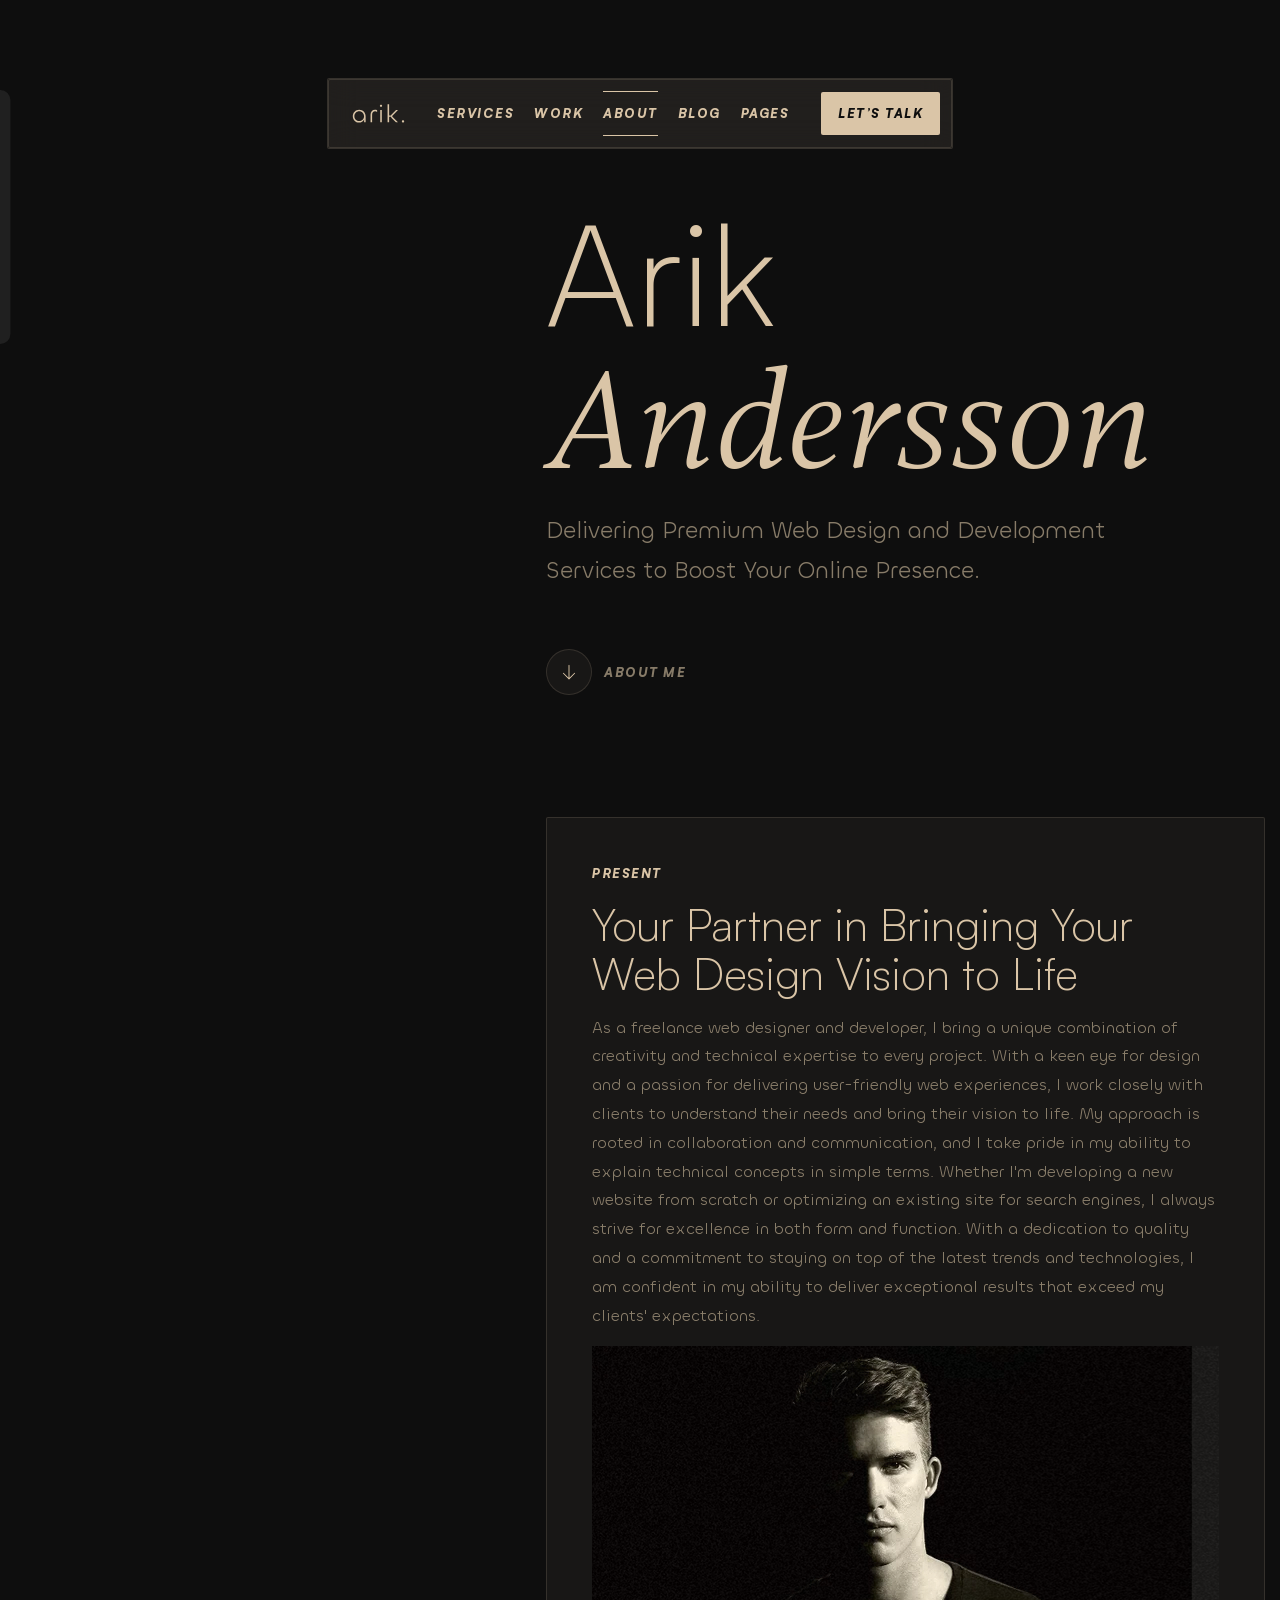
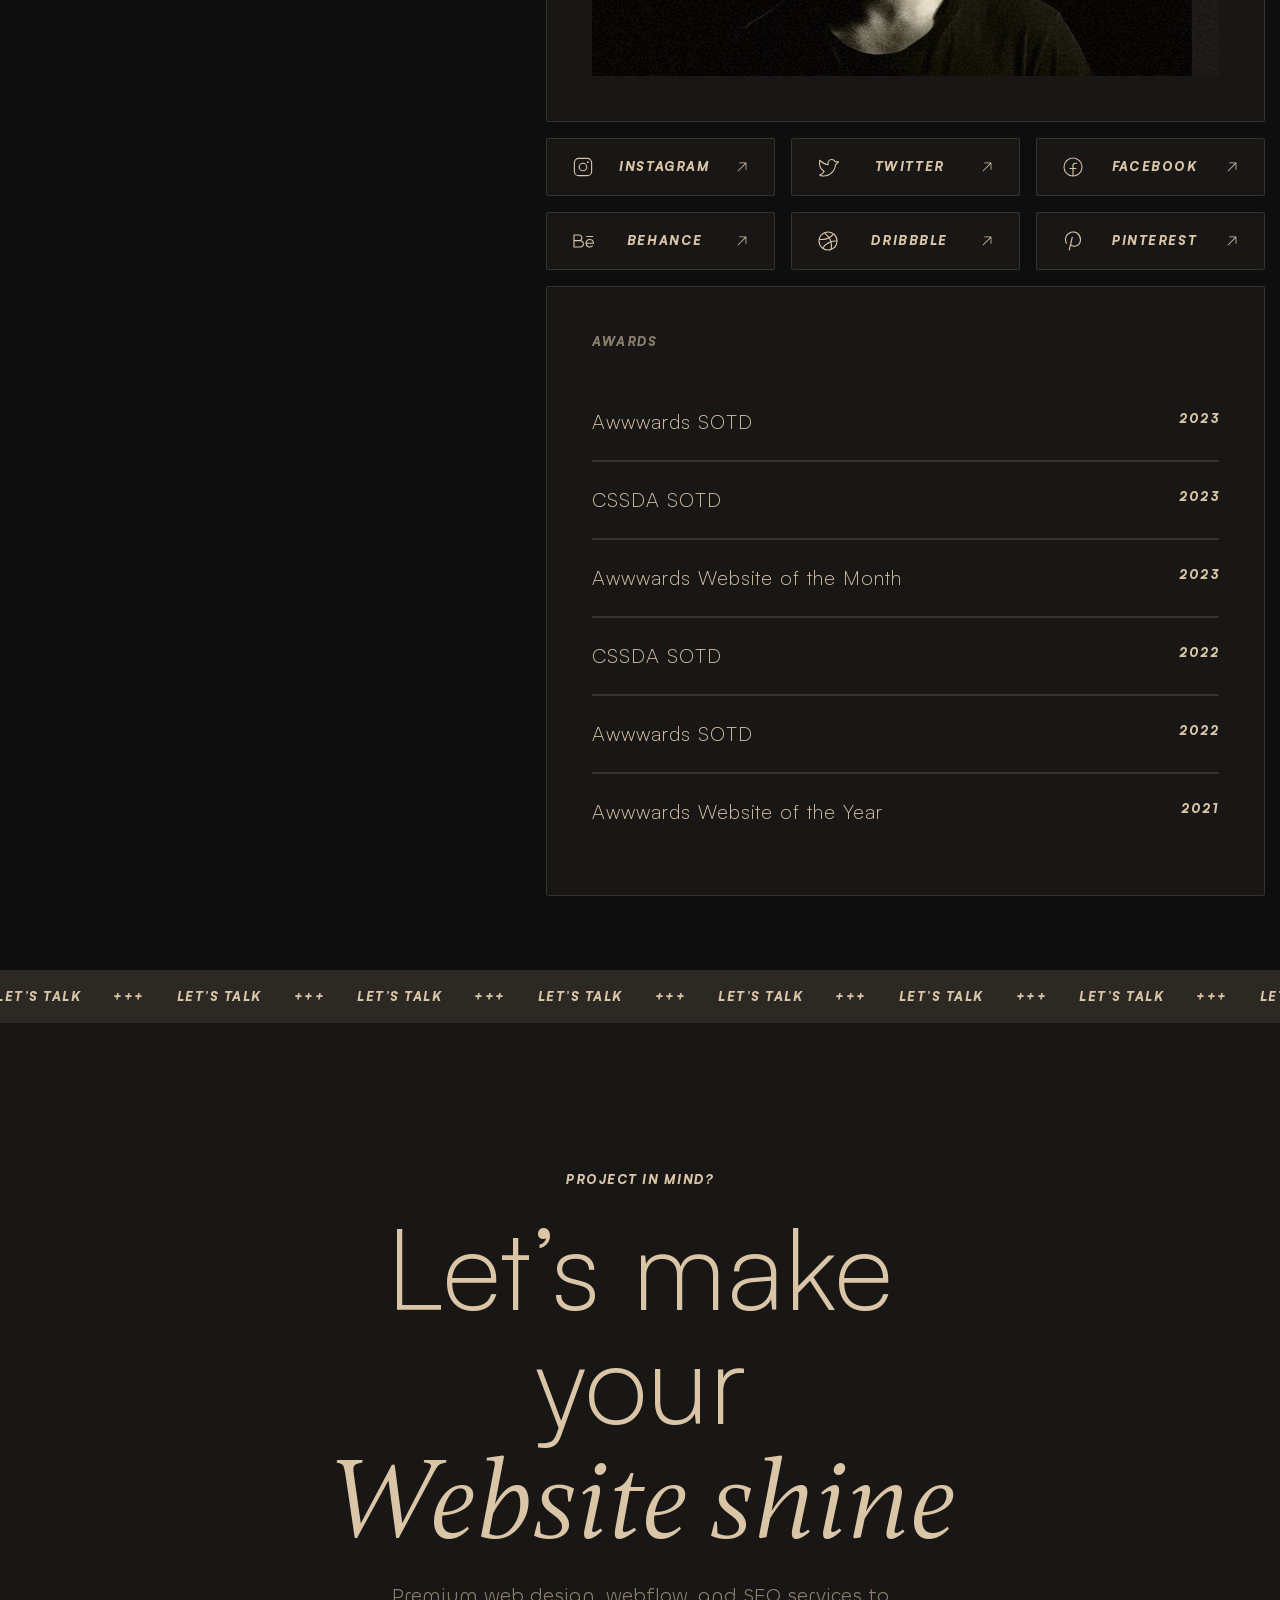
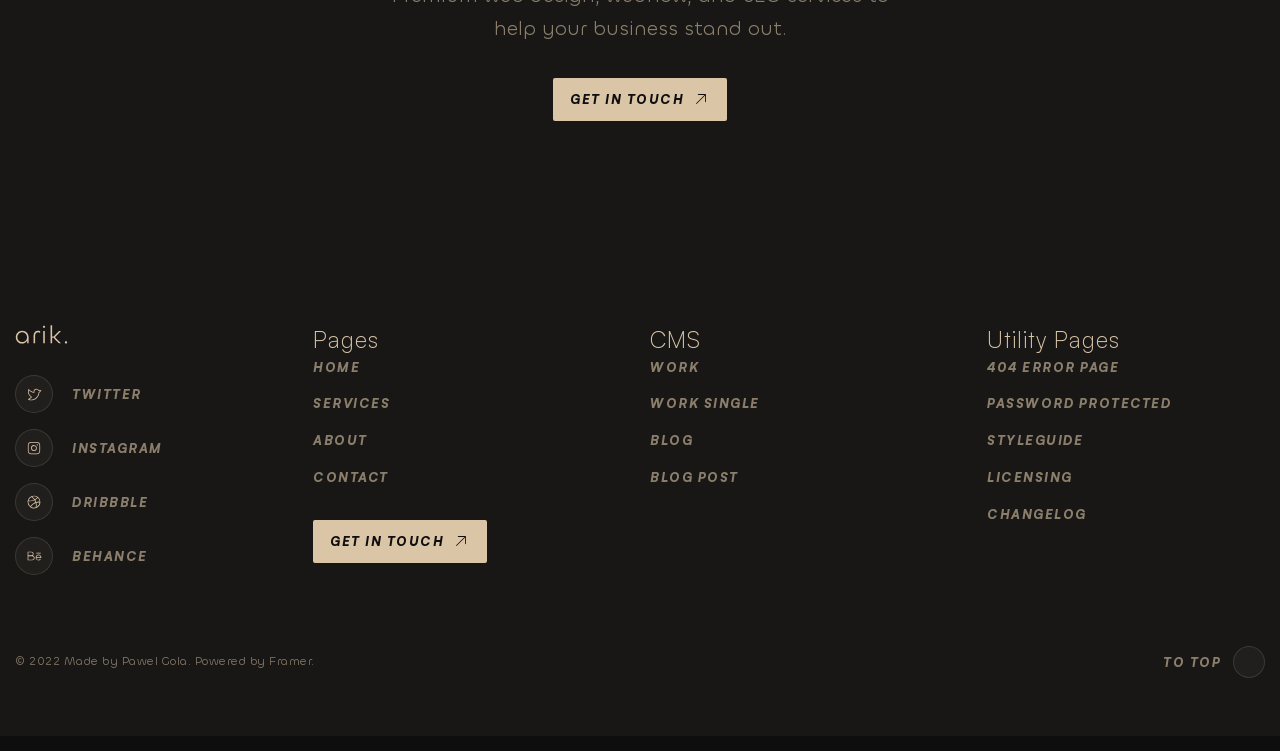
==== commit a5d1b48a: "Updates" ====
--- a/about.html
+++ b/about.html
@@ -33,14 +33,14 @@
 		<link rel="preload" href="./assets/fonts/Chillax-Bold.woff2" as="font" type="font/woff2" crossorigin="anonymous">
 		<link rel="shortcut icon" href="./assets/img/favicon.ico">
 		<title>Arik page</title>
-		<script type="module" crossorigin="" src="./js/common.min.js?v=1779692526344"></script>
-		<script type="module" crossorigin="" src="./js/main.min.js?v=1779692526344"></script>
-		<script type="module" crossorigin="" src="./js/social.min.js?v=1779692526344"></script>
-		<script type="module" crossorigin="" src="./js/showcase.min.js?v=1779692526344"></script>
-		<link rel="stylesheet" crossorigin="" href="./css/main.min.css?v=1779692526344">
-		<link rel="stylesheet" crossorigin="" href="./css/social.min.css?v=1779692526344">
-		<link rel="stylesheet" crossorigin="" href="./css/showcase.min.css?v=1779692526344">
-		<link rel="stylesheet" crossorigin="" href="./css/about.min.css?v=1779692526344">
+		<script type="module" crossorigin="" src="./js/common.min.js?v=1779692770167"></script>
+		<script type="module" crossorigin="" src="./js/main.min.js?v=1779692770167"></script>
+		<script type="module" crossorigin="" src="./js/social.min.js?v=1779692770167"></script>
+		<script type="module" crossorigin="" src="./js/showcase.min.js?v=1779692770167"></script>
+		<link rel="stylesheet" crossorigin="" href="./css/main.min.css?v=1779692770167">
+		<link rel="stylesheet" crossorigin="" href="./css/social.min.css?v=1779692770167">
+		<link rel="stylesheet" crossorigin="" href="./css/showcase.min.css?v=1779692770167">
+		<link rel="stylesheet" crossorigin="" href="./css/about.min.css?v=1779692770167">
 	</head>
 	<body>
 		<div class="wrapper">
@@ -435,5 +435,71 @@
 				</div>
 			</footer>
 		</div>
+		<ul id="fls-dev-panel">
+			<li>
+				<a href="work.html">work</a>
+			</li>
+			<li>
+				<a href="services.html">services</a>
+			</li>
+			<li>
+				<a href="pricing.html">pricing</a>
+			</li>
+			<li>
+				<a href="news.html">news</a>
+			</li>
+			<li>
+				<a href="index.html">index</a>
+			</li>
+			<li>
+				<a href="contacts.html">contacts</a>
+			</li>
+			<li>
+				<a href="case.html">case</a>
+			</li>
+			<li>
+				<a href="blog.html">blog</a>
+			</li>
+			<li>
+				<a href="about.html">about</a>
+			</li>
+		</ul>
+		<style>
+			#fls-dev-panel{
+				position: fixed;
+				left: 10px;
+				padding: 15px 25px 15px 15px;
+				border-radius: 0 10px 10px 0;
+				top: 10%;
+				color: #ffffff;
+				background-color: rgba(51, 51, 51, 0.5);
+				transform: translate(-100%, 0px);
+				max-height: 80svh;
+				overflow: auto;
+				transition: all 300ms;
+				z-index: 9999;
+				font-family: Arial, "Helvetica Neue", Helvetica, sans-serif;
+			}
+			#fls-dev-panel li{
+				list-style:none;
+			}
+			#fls-dev-panel hr{
+				border-bottom: 1px solid;
+			}
+			#fls-dev-panel:hover{
+				left: 0px;
+				transform: translate(0, 0);
+			}
+			#fls-dev-panel a{
+				text-decoration: none;
+				color: inherit;
+			}
+			#fls-dev-panel a:hover {
+				text-decoration: underline;
+			}
+			#fls-dev-panel li:not(:last-child) {
+				margin-bottom: 10px;
+			}
+		</style>
 	</body>
 </html>
